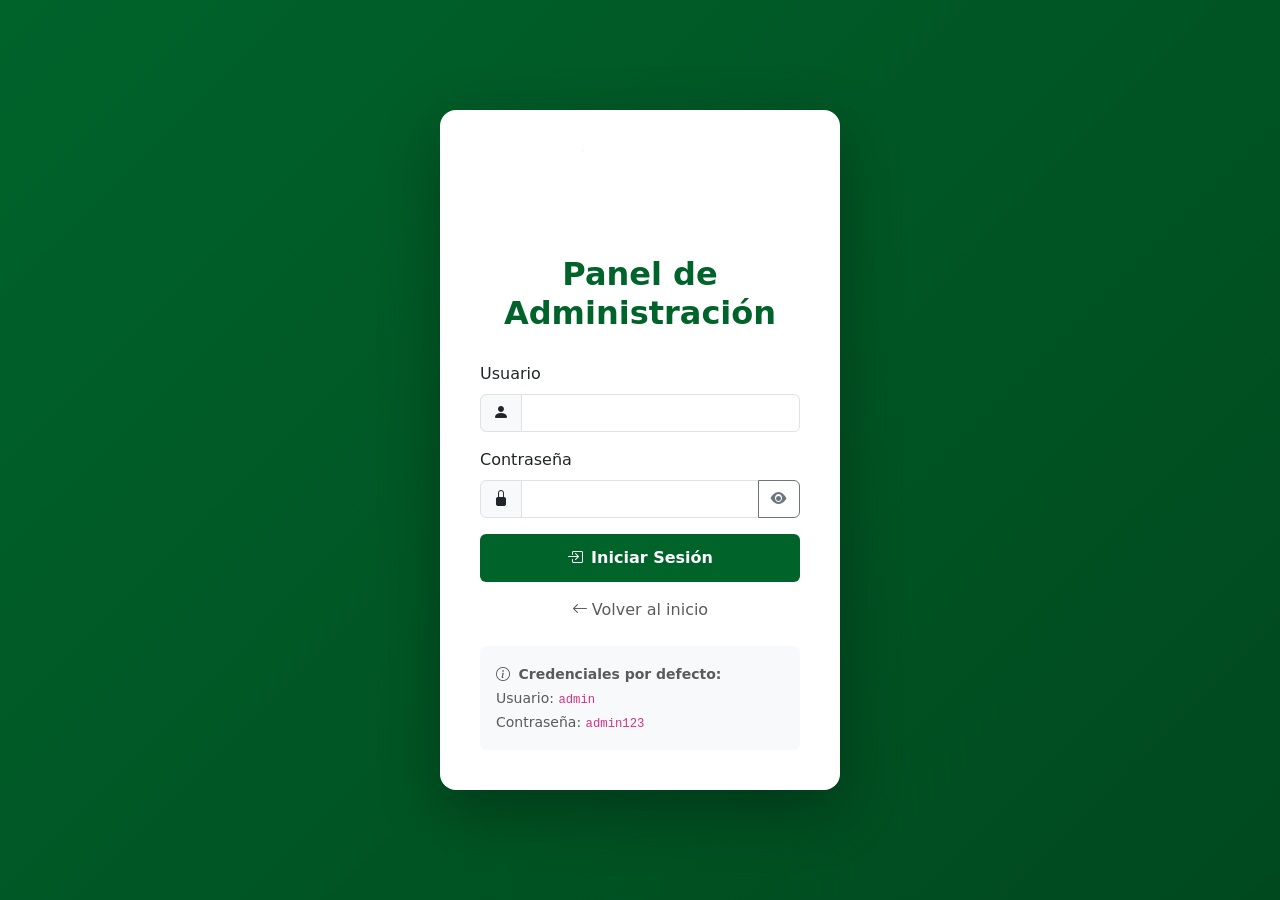
==== admin-login.html @ 934688ed "implement gallery and admin" ====
<!DOCTYPE html>
<html lang="es">

<head>
  <meta charset="UTF-8">
  <meta name="viewport" content="width=device-width, initial-scale=1.0">
  <title>Admin Login - Home Service</title>
  <link rel="icon" type="image/svg+xml" href="favicon.svg">
  <link href="https://fonts.googleapis.com/css2?family=Inter:wght@400;500;700&display=swap" rel="stylesheet">
  <link href="https://cdn.jsdelivr.net/npm/bootstrap@5.3.2/dist/css/bootstrap.min.css" rel="stylesheet">
  <link href="https://cdn.jsdelivr.net/npm/bootstrap-icons@1.10.5/font/bootstrap-icons.css" rel="stylesheet">
  <link href="styles/admin.css" rel="stylesheet">
</head>

<body>
  <div class="login-container">
    <div class="login-card">
      <div class="login-logo">
        <img src="logo_sm.png" alt="Home Service Logo">
      </div>
      
      <h2 class="login-title">Panel de Administración</h2>

      <form id="loginForm">
        <div class="mb-3">
          <label for="username" class="form-label">Usuario</label>
          <div class="input-group">
            <span class="input-group-text"><i class="bi bi-person-fill"></i></span>
            <input type="text" class="form-control" id="username" name="username" required autocomplete="username">
          </div>
        </div>

        <div class="mb-3">
          <label for="password" class="form-label">Contraseña</label>
          <div class="input-group">
            <span class="input-group-text"><i class="bi bi-lock-fill"></i></span>
            <input type="password" class="form-control" id="password" name="password" required autocomplete="current-password">
            <button class="btn btn-outline-secondary" type="button" id="togglePassword">
              <i class="bi bi-eye-fill"></i>
            </button>
          </div>
        </div>

        <div id="errorMessage" class="alert alert-danger d-none" role="alert"></div>

        <button type="submit" class="btn btn-login btn-primary w-100 mb-3">
          <i class="bi bi-box-arrow-in-right me-2"></i>Iniciar Sesión
        </button>

        <div class="text-center">
          <a href="index.html" class="text-muted text-decoration-none">
            <i class="bi bi-arrow-left me-1"></i>Volver al inicio
          </a>
        </div>
      </form>

      <div class="mt-4 p-3 bg-light rounded">
        <small class="text-muted">
          <i class="bi bi-info-circle me-1"></i>
          <strong>Credenciales por defecto:</strong><br>
          Usuario: <code>admin</code><br>
          Contraseña: <code>admin123</code>
        </small>
      </div>
    </div>
  </div>

  <script src="scripts/auth.js"></script>
  <script>
    document.addEventListener('DOMContentLoaded', function() {
      const loginForm = document.getElementById('loginForm');
      const errorMessage = document.getElementById('errorMessage');
      const togglePassword = document.getElementById('togglePassword');
      const passwordInput = document.getElementById('password');

      // Verificar si ya está autenticado
      if (authSystem.isAuthenticated()) {
        window.location.href = 'admin-panel.html';
        return;
      }

      // Toggle password visibility
      togglePassword.addEventListener('click', function() {
        const type = passwordInput.getAttribute('type') === 'password' ? 'text' : 'password';
        passwordInput.setAttribute('type', type);
        
        const icon = this.querySelector('i');
        icon.classList.toggle('bi-eye-fill');
        icon.classList.toggle('bi-eye-slash-fill');
      });

      // Handle login
      loginForm.addEventListener('submit', async function(e) {
        e.preventDefault();
        
        const username = document.getElementById('username').value;
        const password = document.getElementById('password').value;

        // Mostrar loading
        const submitBtn = loginForm.querySelector('button[type="submit"]');
        const originalText = submitBtn.innerHTML;
        submitBtn.innerHTML = '<span class="spinner-border spinner-border-sm me-2"></span>Verificando...';
        submitBtn.disabled = true;

        try {
          const result = await authSystem.login(username, password);
          
          if (result.success) {
            errorMessage.classList.add('d-none');
            
            // Mostrar éxito
            submitBtn.innerHTML = '<i class="bi bi-check-circle me-2"></i>¡Acceso concedido!';
            submitBtn.classList.remove('btn-primary');
            submitBtn.classList.add('btn-success');
            
            // Redirigir al panel
            setTimeout(() => {
              window.location.href = 'admin-panel.html';
            }, 500);
          } else {
            errorMessage.textContent = result.message;
            errorMessage.classList.remove('d-none');
            submitBtn.innerHTML = originalText;
            submitBtn.disabled = false;
            
            // Shake animation
            loginForm.classList.add('animate__animated', 'animate__headShake');
            setTimeout(() => {
              loginForm.classList.remove('animate__animated', 'animate__headShake');
            }, 1000);
          }
        } catch (error) {
          errorMessage.textContent = 'Error al iniciar sesión. Intenta nuevamente.';
          errorMessage.classList.remove('d-none');
          submitBtn.innerHTML = originalText;
          submitBtn.disabled = false;
        }
      });
    });
  </script>
</body>

</html>
---- styles/admin.css ----
/* Estilos para el panel de administración */
:root {
  --primary: #00632a;
  --primary-light: #0a9a48;
  --primary-dark: #00491f;
}

/* Login Page */
.login-container {
  min-height: 100vh;
  display: flex;
  align-items: center;
  justify-content: center;
  background: linear-gradient(135deg, var(--primary) 0%, var(--primary-dark) 100%);
}

.login-card {
  background: white;
  border-radius: 16px;
  box-shadow: 0 20px 60px rgba(0, 0, 0, 0.3);
  padding: 40px;
  max-width: 400px;
  width: 100%;
}

.login-logo {
  text-align: center;
  margin-bottom: 30px;
}

.login-logo img {
  max-width: 150px;
  height: auto;
}

.login-title {
  color: var(--primary);
  text-align: center;
  margin-bottom: 30px;
  font-weight: 700;
}

.btn-login {
  background: var(--primary);
  border: none;
  padding: 12px;
  font-weight: 600;
  transition: all 0.3s ease;
}

.btn-login:hover {
  background: var(--primary-light);
  transform: translateY(-2px);
  box-shadow: 0 4px 12px rgba(0, 99, 42, 0.3);
}

/* Admin Panel */
.admin-header {
  background: var(--primary);
  color: white;
  padding: 20px 0;
  box-shadow: 0 2px 10px rgba(0, 0, 0, 0.1);
}

.admin-content {
  padding: 30px 0;
  min-height: calc(100vh - 80px);
}

.stats-card {
  background: white;
  border-radius: 12px;
  padding: 20px;
  box-shadow: 0 2px 8px rgba(0, 0, 0, 0.1);
  margin-bottom: 20px;
}

.stats-card h3 {
  color: var(--primary);
  font-size: 2rem;
  margin-bottom: 5px;
}

.stats-card p {
  color: #666;
  margin: 0;
}

.upload-area {
  border: 3px dashed var(--primary);
  border-radius: 12px;
  padding: 40px;
  text-align: center;
  background: #f8f9fa;
  transition: all 0.3s ease;
  cursor: pointer;
}

.upload-area:hover {
  background: #e9ecef;
  border-color: var(--primary-light);
}

.upload-area.drag-over {
  background: #d4edda;
  border-color: var(--primary-light);
}

.image-preview {
  max-width: 100%;
  max-height: 300px;
  border-radius: 8px;
  margin: 20px 0;
}

.gallery-grid {
  display: grid;
  grid-template-columns: repeat(auto-fill, minmax(280px, 1fr));
  gap: 20px;
}

.gallery-card {
  background: white;
  border-radius: 12px;
  overflow: hidden;
  box-shadow: 0 4px 12px rgba(0, 0, 0, 0.1);
  transition: transform 0.3s ease, box-shadow 0.3s ease;
}

.gallery-card:hover {
  transform: translateY(-5px);
  box-shadow: 0 8px 20px rgba(0, 0, 0, 0.15);
}

.gallery-card-image {
  width: 100%;
  height: 200px;
  object-fit: cover;
}

.gallery-card-body {
  padding: 15px;
}

.gallery-card-title {
  font-weight: 600;
  color: var(--primary);
  margin-bottom: 8px;
  font-size: 1.1rem;
}

.gallery-card-description {
  color: #666;
  font-size: 0.9rem;
  margin-bottom: 15px;
  min-height: 40px;
}

.gallery-card-actions {
  display: flex;
  gap: 10px;
}

.btn-edit {
  background: #0dcaf0;
  border: none;
  color: white;
  flex: 1;
}

.btn-edit:hover {
  background: #0aa2c0;
  color: white;
}

.btn-delete {
  background: #dc3545;
  border: none;
  color: white;
  flex: 1;
}

.btn-delete:hover {
  background: #bb2d3b;
  color: white;
}

.btn-back {
  background: #6c757d;
  border: none;
  color: white;
}

.btn-back:hover {
  background: #5a6268;
  color: white;
}

.alert-float {
  position: fixed;
  top: 20px;
  right: 20px;
  z-index: 9999;
  min-width: 300px;
  animation: slideIn 0.3s ease;
}

@keyframes slideIn {
  from {
    transform: translateX(400px);
    opacity: 0;
  }
  to {
    transform: translateX(0);
    opacity: 1;
  }
}

/* Estilos para la galería pública */
.gallery-item {
  position: relative;
  overflow: hidden;
  border-radius: 12px;
  box-shadow: 0 4px 12px rgba(0, 0, 0, 0.1);
  transition: transform 0.3s ease, box-shadow 0.3s ease;
}

.gallery-item:hover {
  transform: translateY(-8px);
  box-shadow: 0 8px 24px rgba(0, 0, 0, 0.2);
}

.gallery-item:hover .gallery-overlay {
  opacity: 1;
}

.gallery-image {
  width: 100%;
  height: 300px;
  object-fit: cover;
  display: block;
}

.gallery-overlay {
  position: absolute;
  bottom: 0;
  left: 0;
  right: 0;
  background: linear-gradient(to top, rgba(0, 0, 0, 0.8), transparent);
  color: white;
  padding: 20px;
  opacity: 0;
  transition: opacity 0.3s ease;
}

.gallery-title {
  font-weight: 600;
  margin-bottom: 5px;
  font-size: 1.1rem;
}

.gallery-description {
  font-size: 0.9rem;
  margin: 0;
  opacity: 0.9;
}

/* Responsive */
@media (max-width: 768px) {
  .login-card {
    margin: 20px;
    padding: 30px;
  }

  .gallery-grid {
    grid-template-columns: 1fr;
  }

  .alert-float {
    right: 10px;
    left: 10px;
    min-width: auto;
  }
}
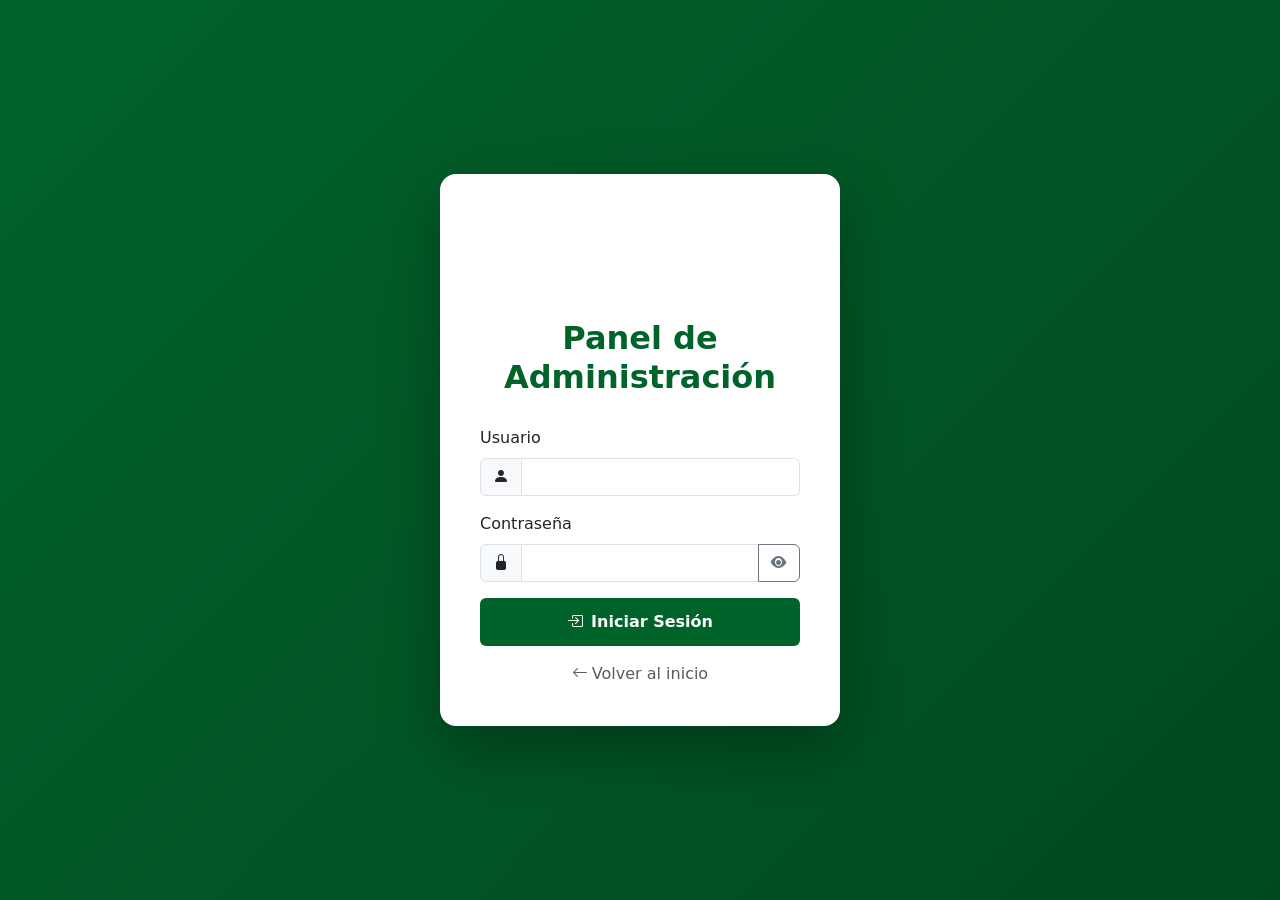
==== commit 246c7244: "hide default password" ====
--- a/admin-login.html
+++ b/admin-login.html
@@ -54,14 +54,6 @@
         </div>
       </form>
 
-      <div class="mt-4 p-3 bg-light rounded">
-        <small class="text-muted">
-          <i class="bi bi-info-circle me-1"></i>
-          <strong>Credenciales por defecto:</strong><br>
-          Usuario: <code>admin</code><br>
-          Contraseña: <code>admin123</code>
-        </small>
-      </div>
     </div>
   </div>
 
